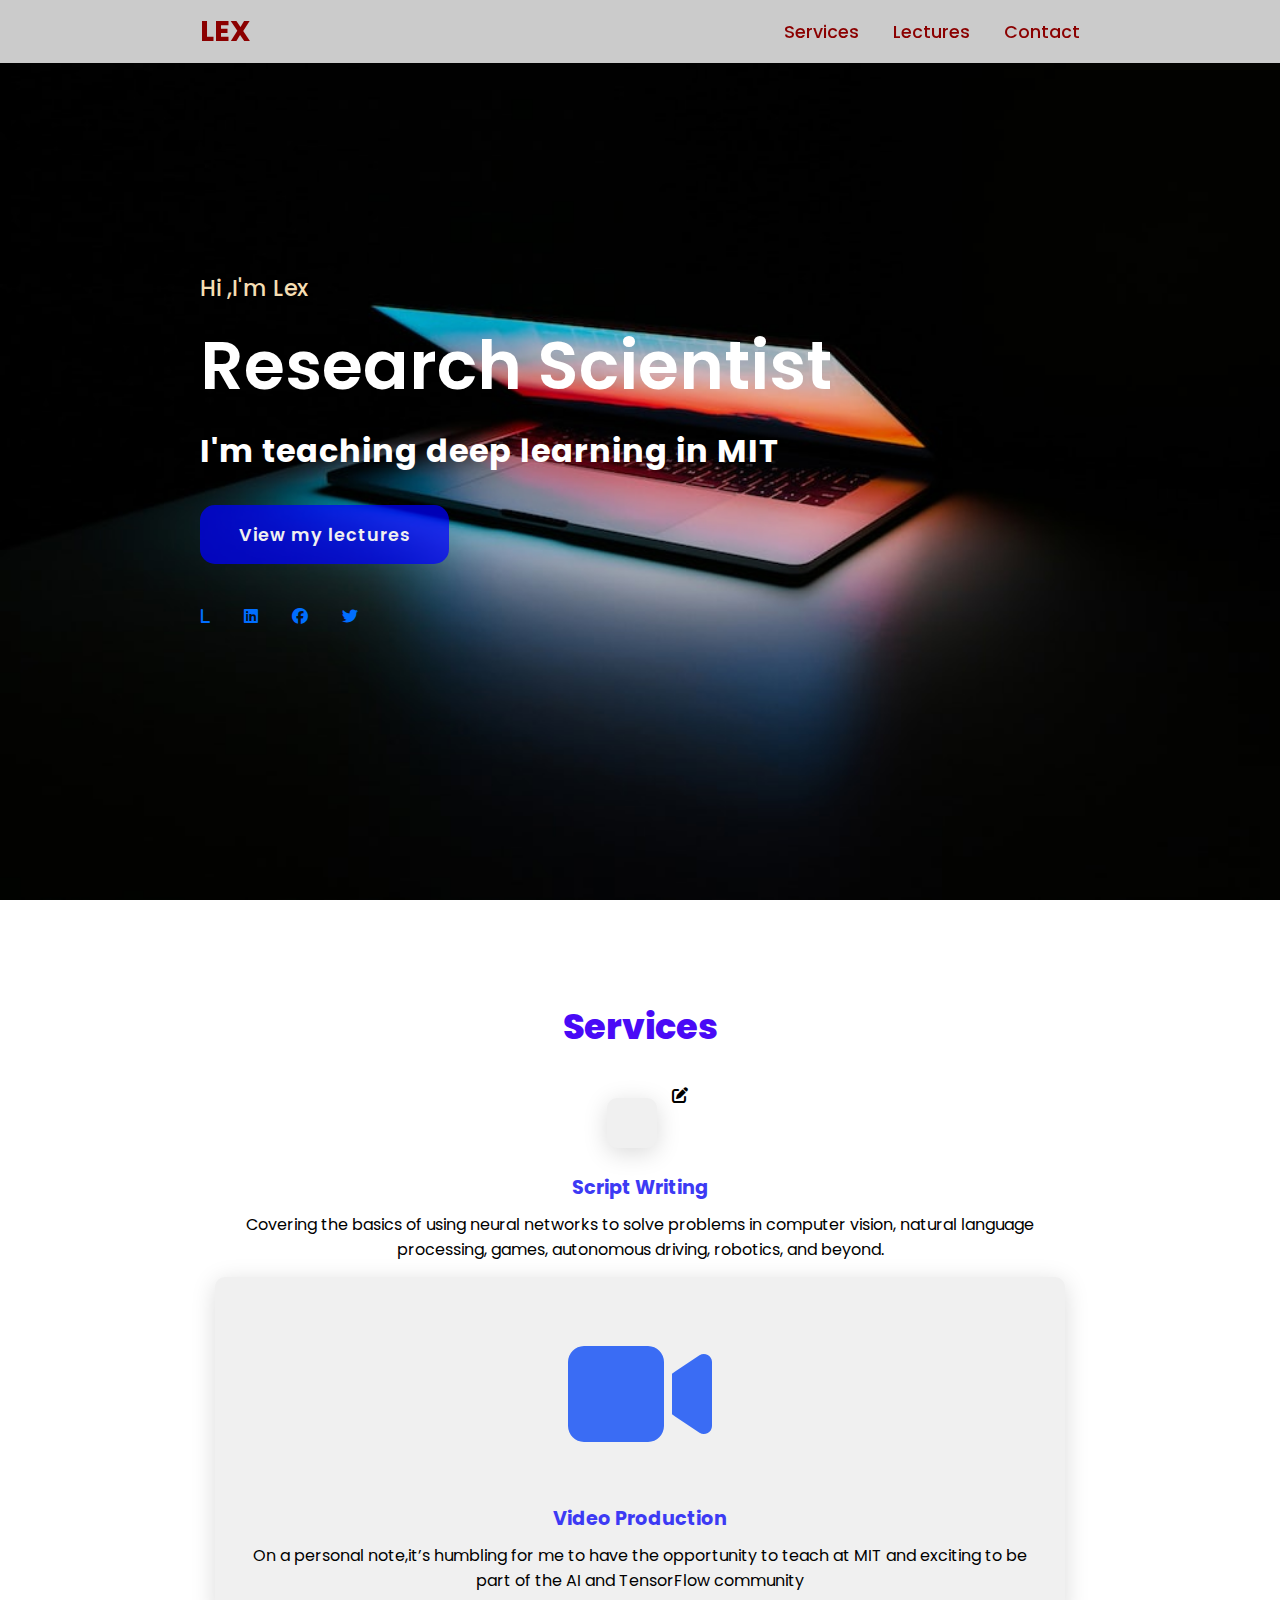
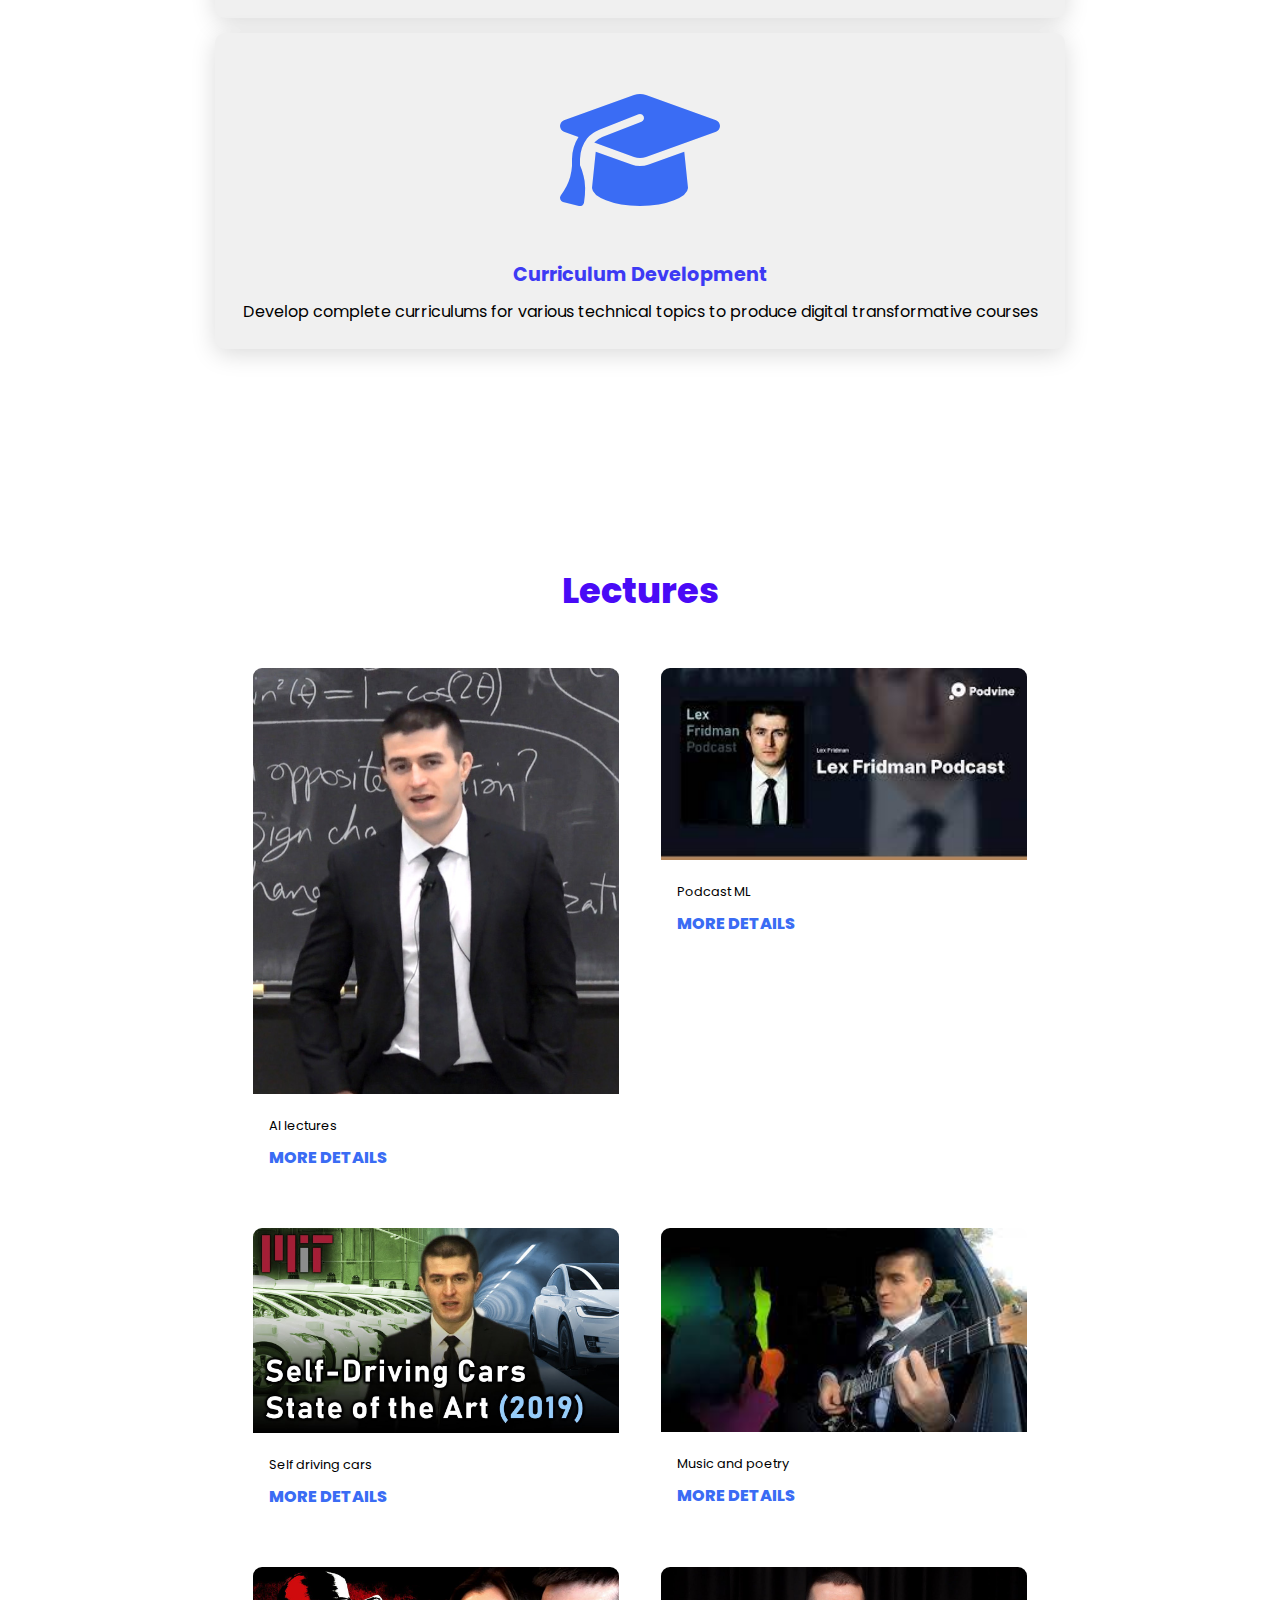
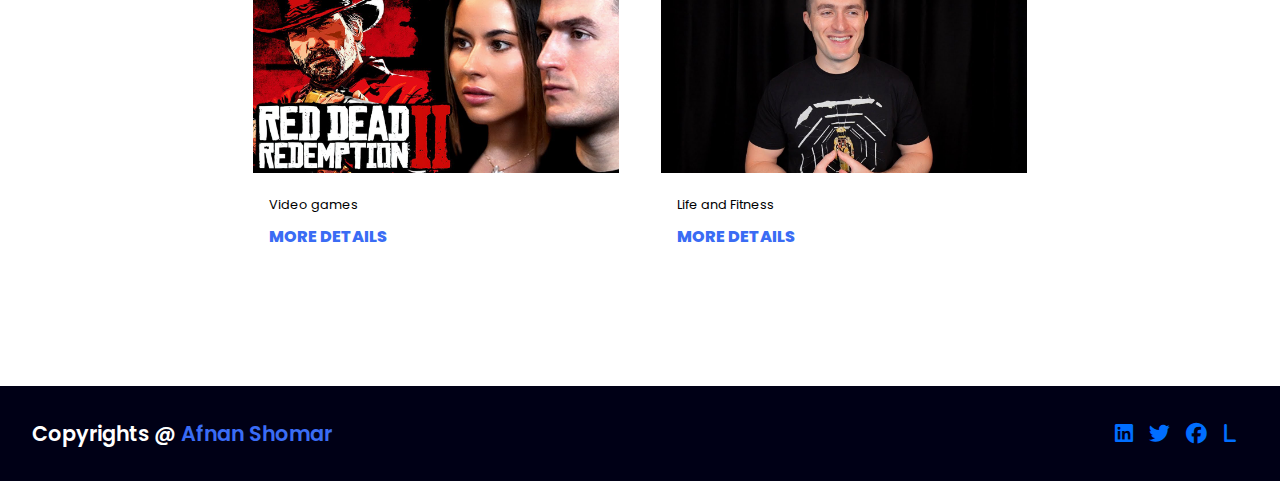
==== index.html @ 2c9d9c90 "upload" ====
<!DOCTYPE html>
<html lang="en">
<head>
    <meta charset="UTF-8">
    <meta http-equiv="X-UA-Compatible" content="IE=edge">
    <meta name="viewport" content="width=device-width, initial-scale=1.0">
    <link rel="stylesheet"href="https://cdnjs.cloudflare.com/ajax/libs/font-awesome/6.4.0/css/all.min.css">
    <link rel="shortcut icon"href="images/lexx.png">
    <link rel="stylesheet" href="style.css">
    
    <title>Lex Fridman</title>
</head>
<body>
  <header>
    <a href="#"class="logo">Lex</a>
<nav class="navigation">
<a href="#services">Services</a>
<a href="#Lectures">Lectures</a>
<a href="contact.html">Contact</a></nav>
</header>
<section class="main">
    <div><h2>Hi ,I'm Lex <br><span>Research Scientist</span></h2>
    <h3>I'm teaching deep learning in MIT </h3>
    <a href="#Lectures" class="main-btn"> View my lectures</a>
    <div class="social-icons">
        <a href="https://lexfridman.com/"><i class="fa-solid fa-l"></i></a>
        <a href="https://www.linkedin.com/in/lexfridman/"><i class="fa-brands fa-linkedin"></i></a>
        <a href="https://www.facebook.com/lexfridman/"><i class="fa-brands fa-facebook"></i></a>
        <a href="https://twitter.com/LexFridman"><i class="fa-brands fa-twitter"></i></a>
    </div>


    </div>

</section>
<section class="cards" id="services">
    <h2 class="title">Services</h2>
    <div class="content">
        <div class="card"></div>
        <div class="icon">
            <i class="fas fa-edit"></i> 
        </div>
        <div class="info">
            <h3>Script Writing</h3>
            <p>Covering the basics of using neural networks to solve problems in computer vision, natural language processing, games, autonomous driving, robotics, and beyond.</p>
        </div>
    </div>
    <div class="card">
        <div class="icon">
            <i class="fas fa-video"></i>
        </div>
        <div class="info">
            <h3>Video Production</h3>
            <p>On a personal note,it’s humbling for me to have the opportunity to teach at MIT and exciting to be part of the AI and TensorFlow community</p>
        </div>
    </div>
    <div class="card">
        <div class="icon">
            <i class="fas fa-graduation-cap"></i>
        </div>
        <div class="info">
            <h3>Curriculum Development</h3>
            <p>Develop complete curriculums for various technical topics to produce digital transformative courses</p>
        </div>
    </div>
</div>


</section>


<section class="Lectures" id="Lectures">
    <h2 class="title">Lectures</h2>
    <div class="content">
        <div class="project-card">
            <div class="project-image">
                <img src="images/work1.jpg" />
            </div>
            <div class="project-info">
                <p class="project-category">AI lectures</p>
                <strong class="project-title">
                    <!-- <span></span> -->
                    <a href="https://www.youtube.com/watch?v=O5xeyoRL95U&list=PLe8HThjUpqadLD-AewSKkhAyW5Nr4Yq4Z" class="more-details">More details</a>
                </strong>
            </div>
        </div>
        <div class="project-card">
            <div class="project-image">
                <img src="images/work2.jpg" />
            </div>
            <div class="project-info">
                <p class="project-category">Podcast ML</p>
                <strong class="project-title">
                    <!-- <span></span> -->
                    <a href="https://www.youtube.com/watch?v=cLVdsZ3I5os&list=PLrAXtmErZgOdP_8GztsuKi9nrraNbKKp4" class="more-details">More details</a>
                </strong>
            </div>
        </div>
        <div class="project-card">
            <div class="project-image">
                <img src="images/work3.jpg" />
            </div>
            <div class="project-info">
                <p class="project-category">Self driving cars</p>
                <strong class="project-title">
                    <!-- <span></span> -->
                    <a href="https://www.youtube.com/watch?v=sRxaMDDMWQQ&list=PLrAXtmErZgOeY0lkVCIVafdGFOTi45amq" class="more-details">More details</a>
                </strong>
            </div>
        </div>
        <div class="project-card">
            <div class="project-image">
                <img src="images/work4.jpg" />
            </div>
            <div class="project-info">
                <p class="project-category">Music and poetry</p>
                <strong class="project-title">
                    <!-- <span></span> -->
                    <a href="https://www.youtube.com/watch?v=fCLI6kxFFTE" class="more-details">More details</a>
                </strong>
            </div>
        </div>
        <div class="project-card">
            <div class="project-image">
                <img src="images/work5.jpg" />
            </div>
            <div class="project-info">
                <p class="project-category">Video games</p>
                <strong class="project-title">
                    <!-- <span></span> -->
                    <a href="https://www.youtube.com/watch?v=U6-TaGK_d4o&list=PLrAXtmErZgOfXmaudW0m53z6sKSEzSXb-" class="more-details">More details</a>
                </strong>
            </div>
        </div>
        <div class="project-card">
            <div class="project-image">
                <img src="images/work6.jpg" />
            </div>
            <div class="project-info">
                <p class="project-category">Life and Fitness</p>
                <strong class="project-title">
                    <!-- <span></span> -->
                    <a href="https://www.youtube.com/watch?v=0m3hGZvD-0s&list=PLrAXtmErZgOe9yLXwWFRO4UMHN1s3GXIk"class="more-details">More details</a>
                </strong>
            </div>
        </div>
    </div>
</section>

<!-- <section class="cards contact" id="contact">
    <h2 class="title">Let's work together</h2>
    <div class="content">
        <div class="card">
            <div class="icon">
                <i class="fas fa-phone"></i>
            </div>
            <div class="info">
                <h3>Phone</h3>
                <p>+970595800892</p>
            </div>
        </div>
        <div class="card">
            <div class="icon">
                <i class="fas fa-envelope"></i>
            </div>
            <div class="info">
                <h3>Email</h3>
                <p>afnan@gmail.com</p>
            </div>
        </div>
    </div>
</section> -->

<footer class="footer">
    <p class="footer-title">Copyrights @ <span>Afnan Shomar</span></p>
    <div class="social-icons">
        <a href="https://www.linkedin.com/in/lexfridman/"><i class="fab fa-linkedin"></i></a>
        <a href="https://twitter.com/LexFridman"><i class="fab fa-twitter"></i></a>
        <a href="https://www.facebook.com/lexfridman/"><i class="fab fa-facebook"></i></a>
        <a href="https://lexfridman.com/"><i class="fa-solid fa-l"></i></a>
    </div>
</footer>

 

</body>
</html>
---- style.css ----
@import url("https://fonts.googleapis.com/css2?family=Poppins:ital,wght@0,100;0,200;0,300;0,400;0,500;0,600;0,700;0,800;0,900;1,100;1,200;1,300;1,400;1,500;1,600;1,700;1,800;1,900&display=swap");
* {
  font-family: "Poppins", sans-serif;
  margin: 0;
  padding: 0;
  box-sizing: border-box;
  scroll-behavior: smooth;
}
header {
  background-color: #f0f0f0d8;
  width: 100%;
  position: fixed;
  z-index: 999;
  display: flex;
  justify-content: space-between;
  align-items: center;
  padding: 10px 200px;
}
.logo {
  text-decoration: none;
  color: darkred;
  text-transform: uppercase;
  font-weight: 700;
  font-size: 1.8em;
}
.navigation a {
  color: darkred;
  text-decoration: none;
  font-size: 1.1em;
  font-weight: 500;
  padding-left: 30px;
}
.navigation a:hover {
  color: darkblue;
}
section {
  padding: 100px 200px;
}
.main {
  width: 100%;
  min-height: 100vh;
  display: flex;
  align-items: center;
  background: url(images/fridman.jpg) no-repeat;
  background-size: cover;
  background-position: center;
  background-attachment: fixed;
  background-color: aliceblue;
  background-image: m;
}
.main h2 {
  color: wheat;
  font-size: 1.4em;
  font-weight: 500;
}
.main h2 span {
  display: inline-block;
  margin-top: 10px;
  color: white;
  font-size: 3em;
  font-weight: 600;
}
.main h3 {
  color: white;
  font-size: 2em;
  font-weight: 700;
  letter-spacing: 1px;
  margin-top: 10px;
  margin-bottom: 30px;
}
.main-btn {
  color: #f0f0f0;
  background-color: rgba(0, 0, 255, 0.712);
  text-decoration: none;
  font-size: 1.1em;
  font-weight: 600;
  display: inline-block;
  padding: 0.9375em 2.1875em;
  letter-spacing: 1px;
  border-radius: 15px;
  margin-bottom: 40px;
  transition: 0.7 ease;
}
.main-btn:hover {
  background-color: #0a49f6;
  transform: scale(1.1);
}
.social-icons a {
  color: rgb(0, 110, 255);
  font-size: 1.7;
  padding-right: 30px;
  text-decoration: none;
}
.title {
  display: flex;
  justify-content: center;
  color: #490af6;
  font-size: 2.2em;
  font-weight: 800;
  margin-bottom: 30px;
}
.content {
  display: flex;
  justify-content: center;
  flex-direction: row;
  flex-wrap: wrap;
}
.card {
  background-color: #f0f0f0;
  width: 21.25 em;
  box-shadow: 0 5px 25px rgba(1 1 1 / 15%);
  border-radius: 10px;
  padding: 25px;
  margin: 15px;
  transition: 0.7s ease;
}
.card:hover {
  transform: scale(1.1);
}

.card .icon {
  color: #3a6cf4;
  font-size: 8em;
  text-align: center;
}

.info {
  text-align: center;
}

.info h3 {
  color: #3d3af4;
  font-size: 1.2em;
  font-weight: 700;
  margin: 10px;
}
.projects {
  background-color: #000016;
}

.projects .content {
  margin-top: 30px;
}

.project-card {
  background-color: #fff;
  border: 1px solid #fff;
  min-height: 14em;
  width: 23em;
  overflow: hidden;
  border-radius: 10px;
  margin: 20px;
  transition: 0.7s ease;
}

.project-card:hover {
  transform: scale(1.1);
}

.project-card:hover .project-image {
  opacity: 0.9;
}

.project-image img {
  width: 100%;
}

.project-info {
  padding: 1em;
}

.project-category {
  font-size: 0.8em;
  color: #000;
}

.project-title {
  display: flex;
  justify-content: space-between;
  text-transform: uppercase;
  font-weight: 800;
  margin-top: 10px;
}

.more-details {
  text-decoration: none;
  color: #3a6cf4;
}
.more-details:hover {
  color: #601cfc;
}

.contact .icon {
  font-size: 4.5em;
}

.contact .info h3 {
  color: #000;
}

.contact .info p {
  font-size: 1.5em;
}

.footer {
  background-color: #000016;
  color: #fff;
  padding: 2em;
  display: flex;
  justify-content: space-between;
}

.footer-title {
  font-size: 1.3em;
  font-weight: 600;
}

.footer-title span {
  color: #3a6cf4;
}

.footer .social-icons a {
  font-size: 1.3em;
  padding: 0 12px 0 0;
}

form {
  display: flex;
  flex-direction: column;
  max-width: 500px;
  margin: 0 auto;
}

label {
  font-weight: bold;
  margin-bottom: 10px;
}

input[type="text"],
input[type="email"],
textarea {
  padding: 10px;
  border: 1px solid #ccc;
  border-radius: 5px;
  margin-bottom: 20px;
}

input[type="submit"] {
  background-color: #4caf50;
  color: white;
  padding: 10px 20px;
  border: none;
  border-radius: 5px;
  cursor: pointer;
}

input[type="submit"]:hover {
  background-color: #3e8e41;
}

@media (max-width: 1023px) {
  header {
    padding: 12px 20px;
  }

  .navigation a {
    padding-left: 10px;
  }

  .title {
    font-size: 1.8em;
  }

  section {
    padding: 80px 20px;
  }

  .main-content h2 {
    font-size: 1em;
  }

  .main-content h3 {
    font-size: 1.6em;
  }

  .content {
    flex-direction: column;
    align-items: center;
  }
  form {
    max-width: 100%;
  }

  input[type="text"],
  input[type="email"],
  textarea {
    width: 100%;
  }
}
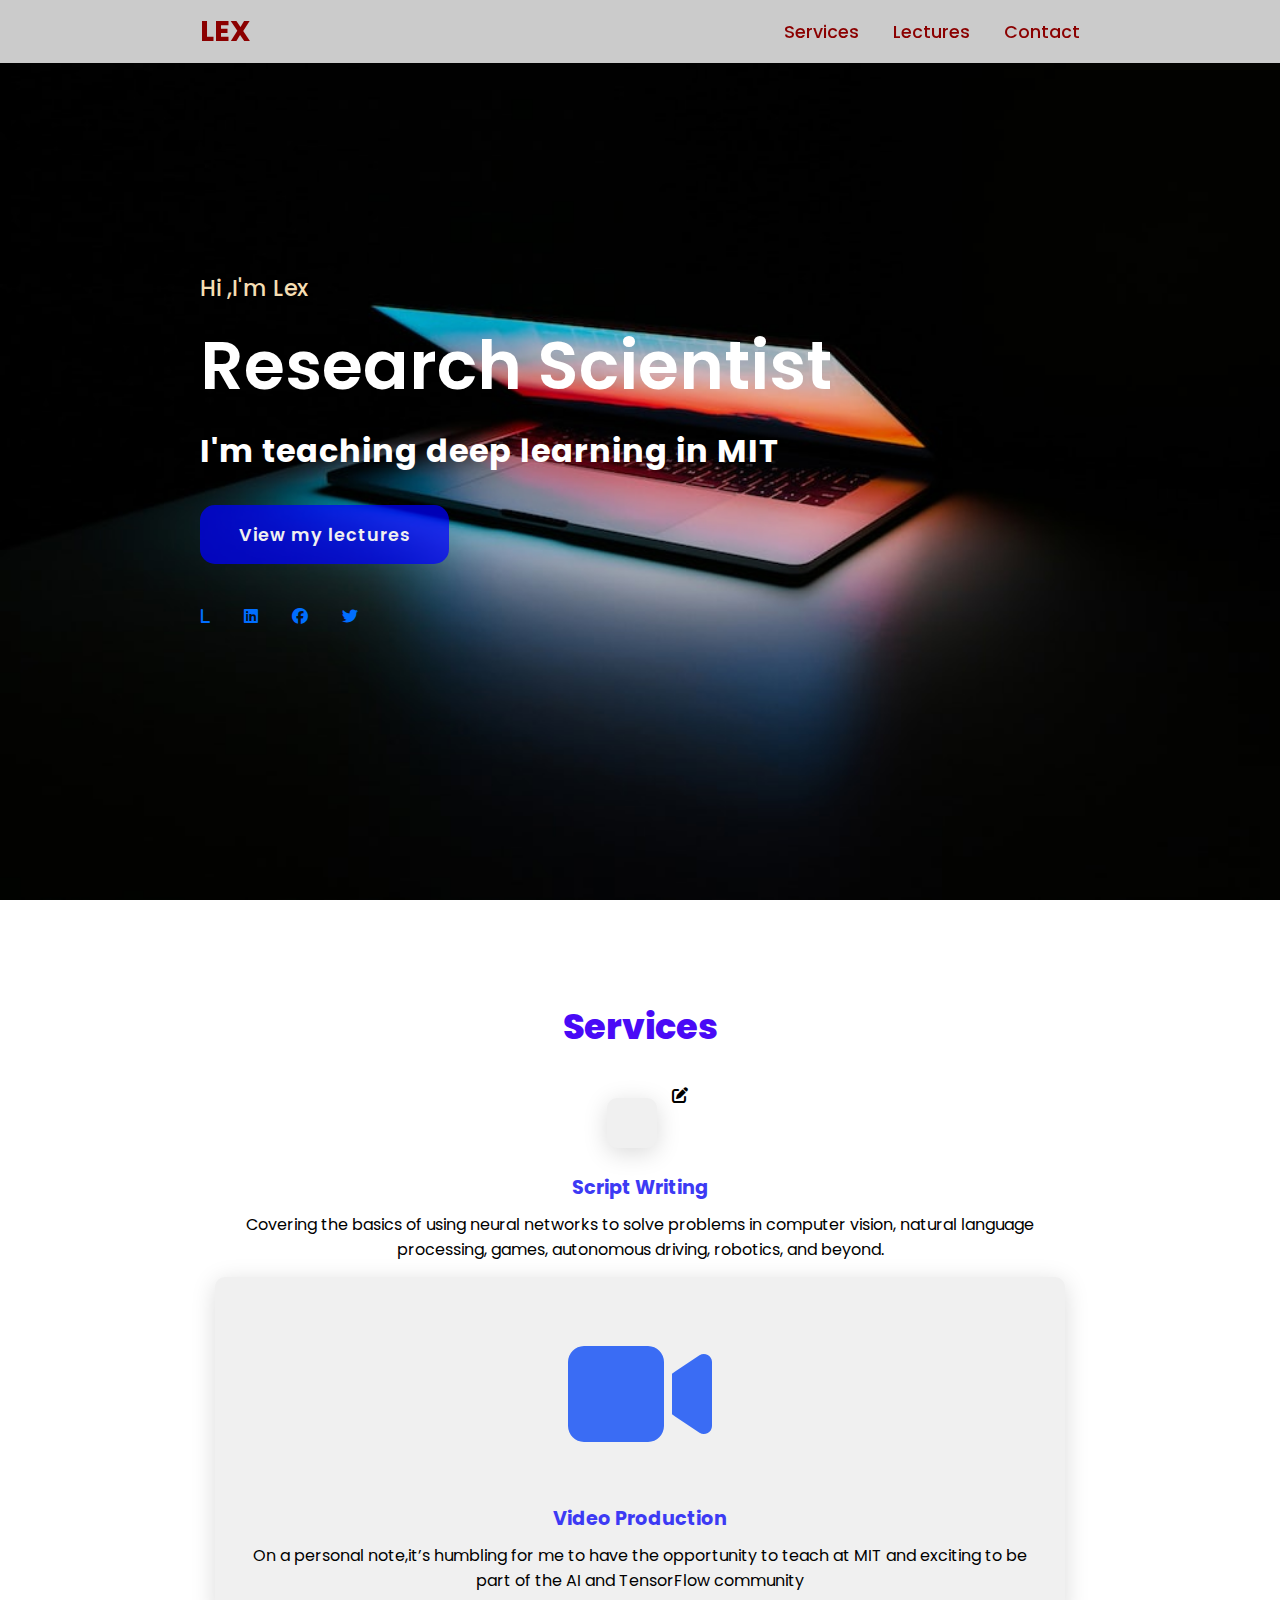
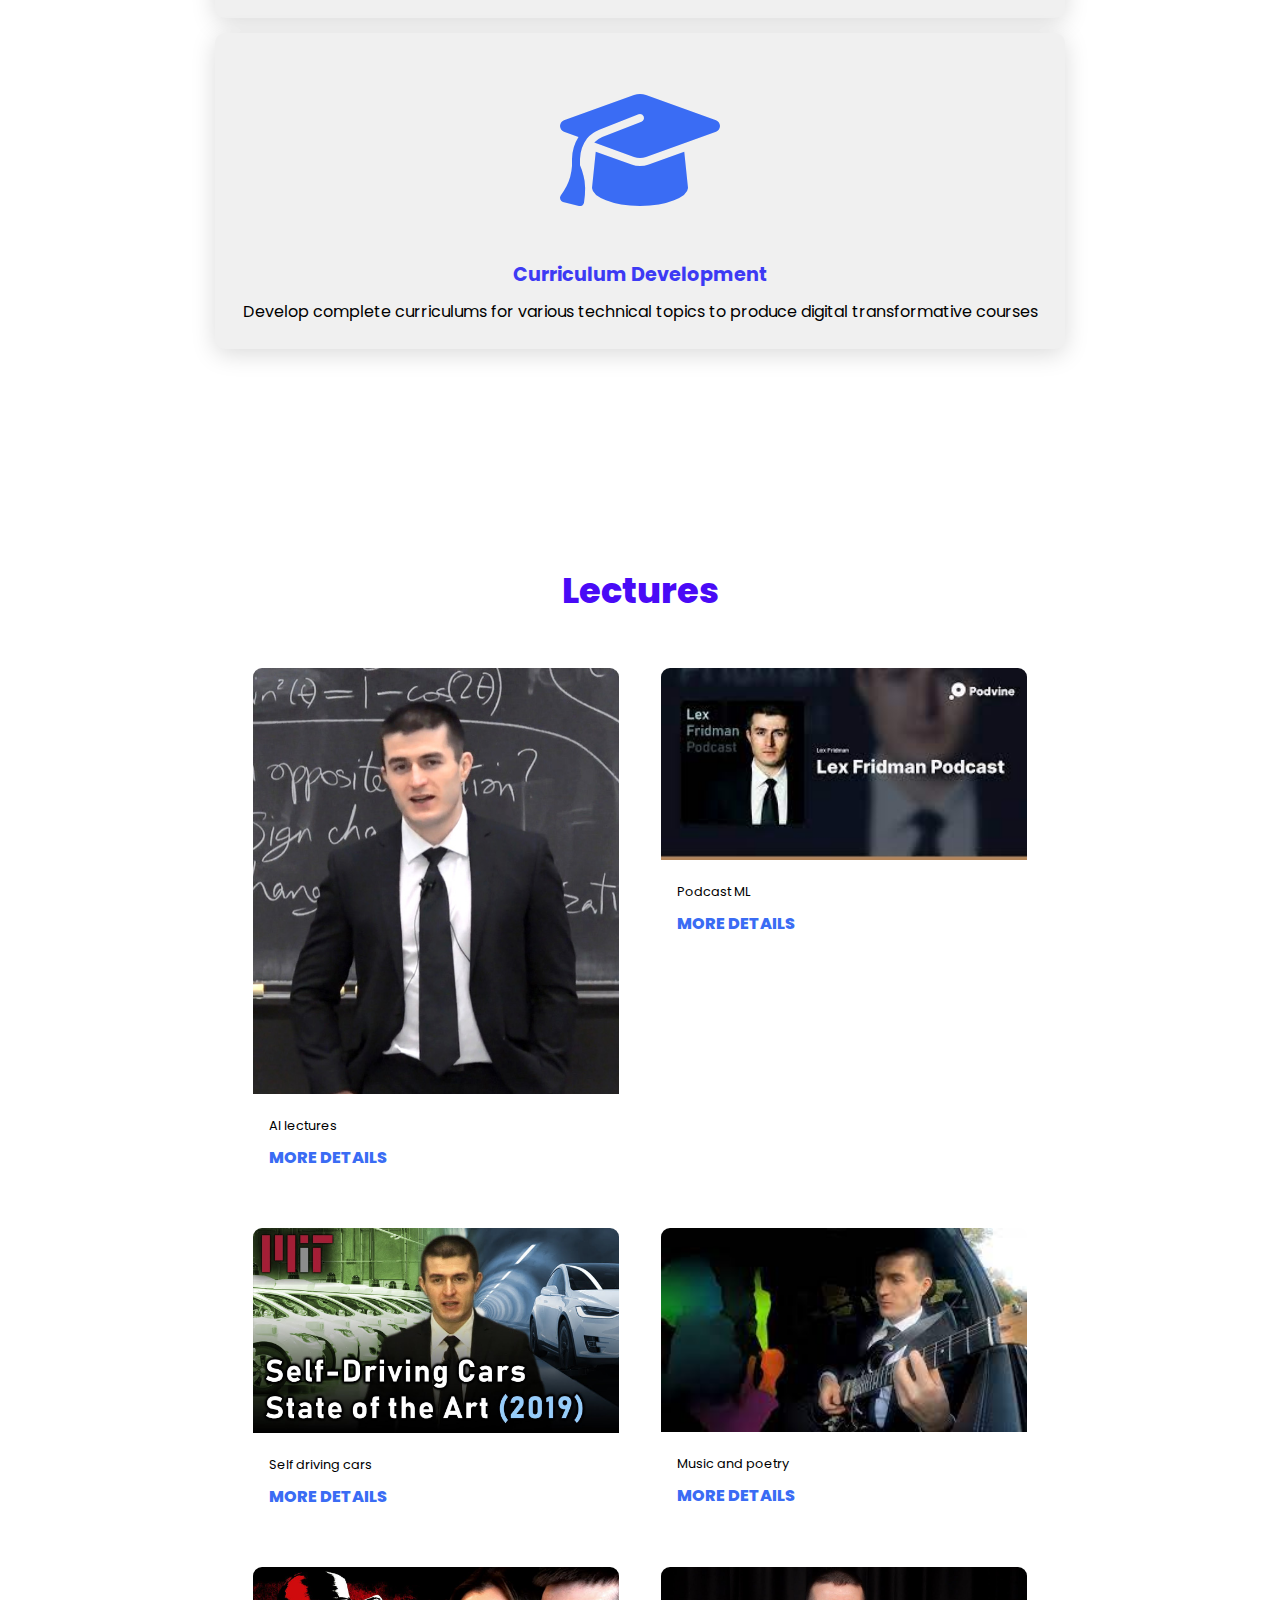
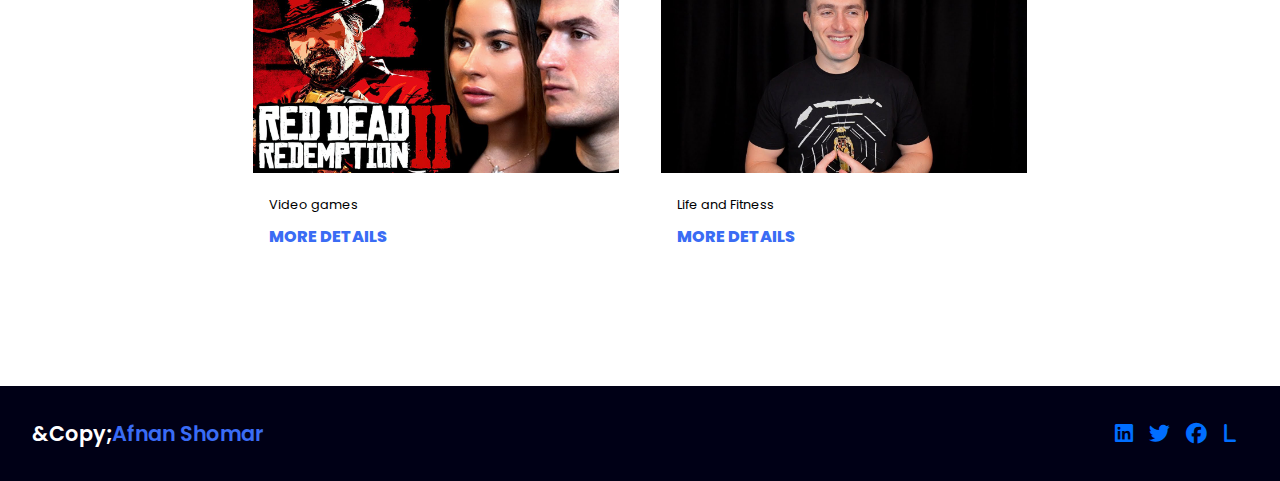
==== commit 3f415591: "Update index.html" ====
--- a/index.html
+++ b/index.html
@@ -172,7 +172,7 @@
 </section> -->
 
 <footer class="footer">
-    <p class="footer-title">Copyrights @ <span>Afnan Shomar</span></p>
+    <p class="footer-title">&Copy;<span>Afnan Shomar</span></p>
     <div class="social-icons">
         <a href="https://www.linkedin.com/in/lexfridman/"><i class="fab fa-linkedin"></i></a>
         <a href="https://twitter.com/LexFridman"><i class="fab fa-twitter"></i></a>
@@ -184,4 +184,4 @@
  
 
 </body>
-</html>+</html>
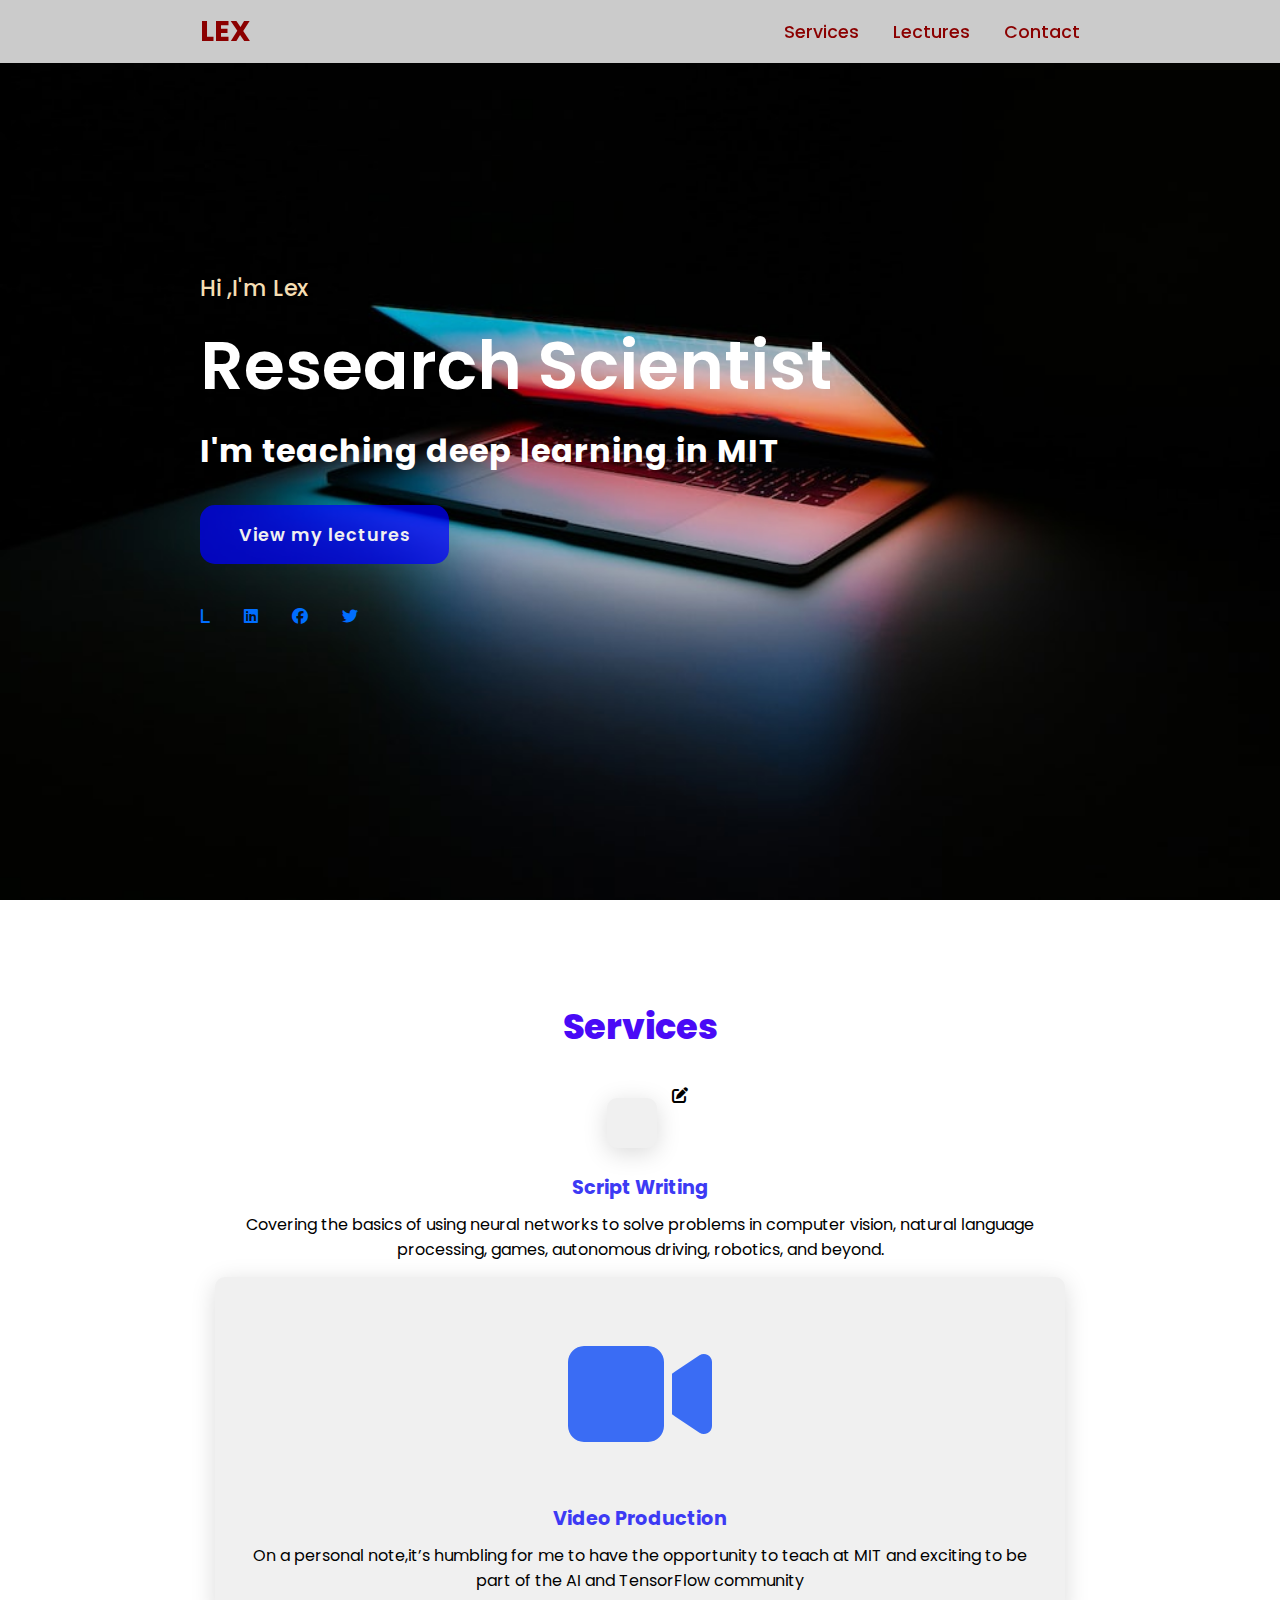
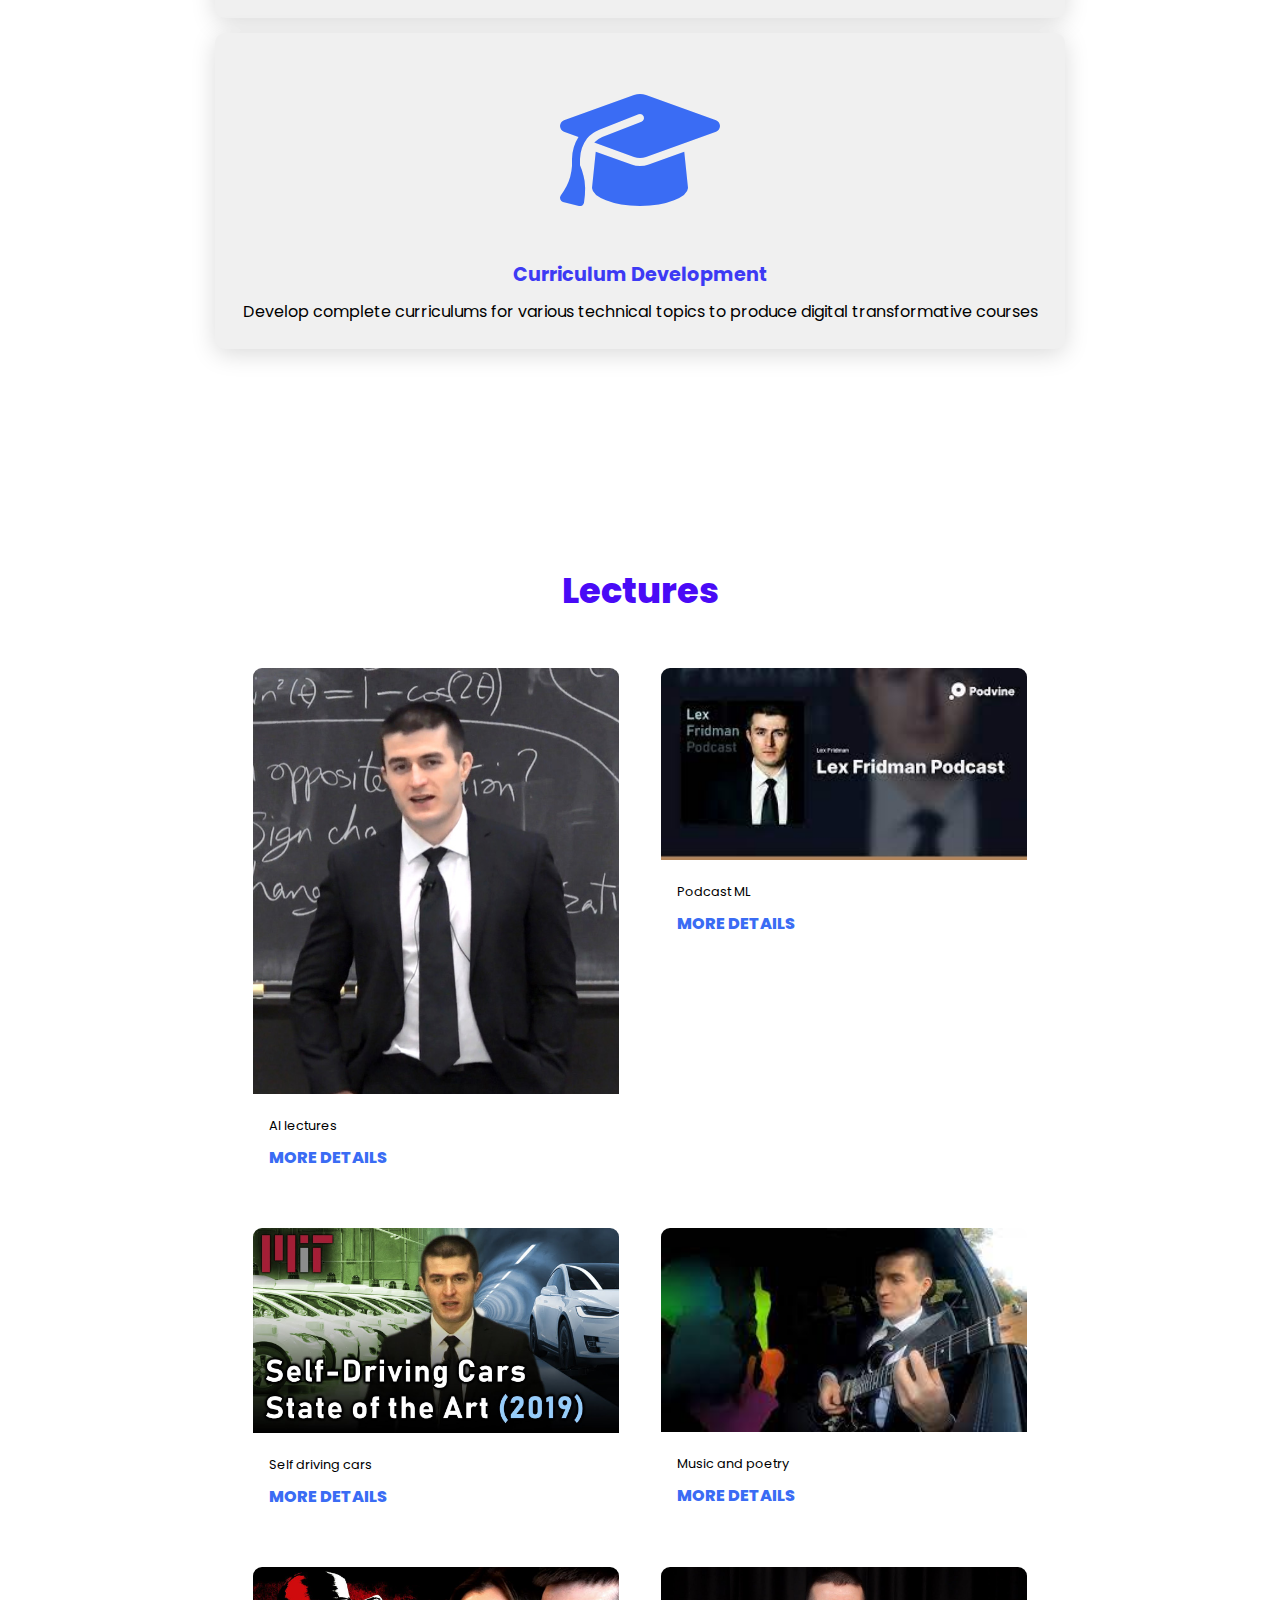
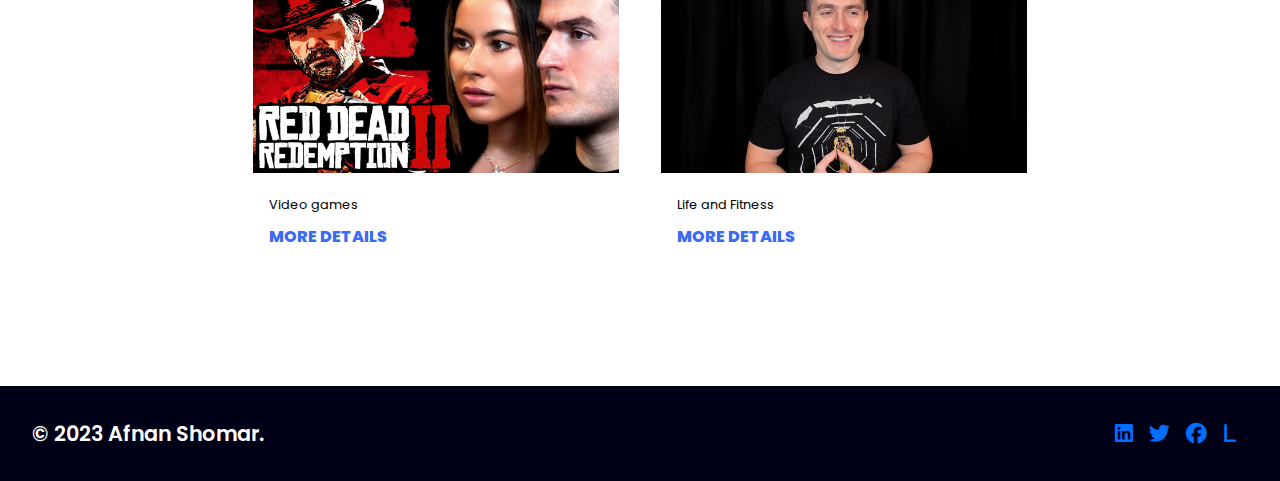
==== commit 13c11b7a: "Update index.html" ====
--- a/index.html
+++ b/index.html
@@ -172,7 +172,8 @@
 </section> -->
 
 <footer class="footer">
-    <p class="footer-title">&Copy;<span>Afnan Shomar</span></p>
+    <p class="footer-title">&copy; 2023 Afnan Shomar.</p>
+
     <div class="social-icons">
         <a href="https://www.linkedin.com/in/lexfridman/"><i class="fab fa-linkedin"></i></a>
         <a href="https://twitter.com/LexFridman"><i class="fab fa-twitter"></i></a>
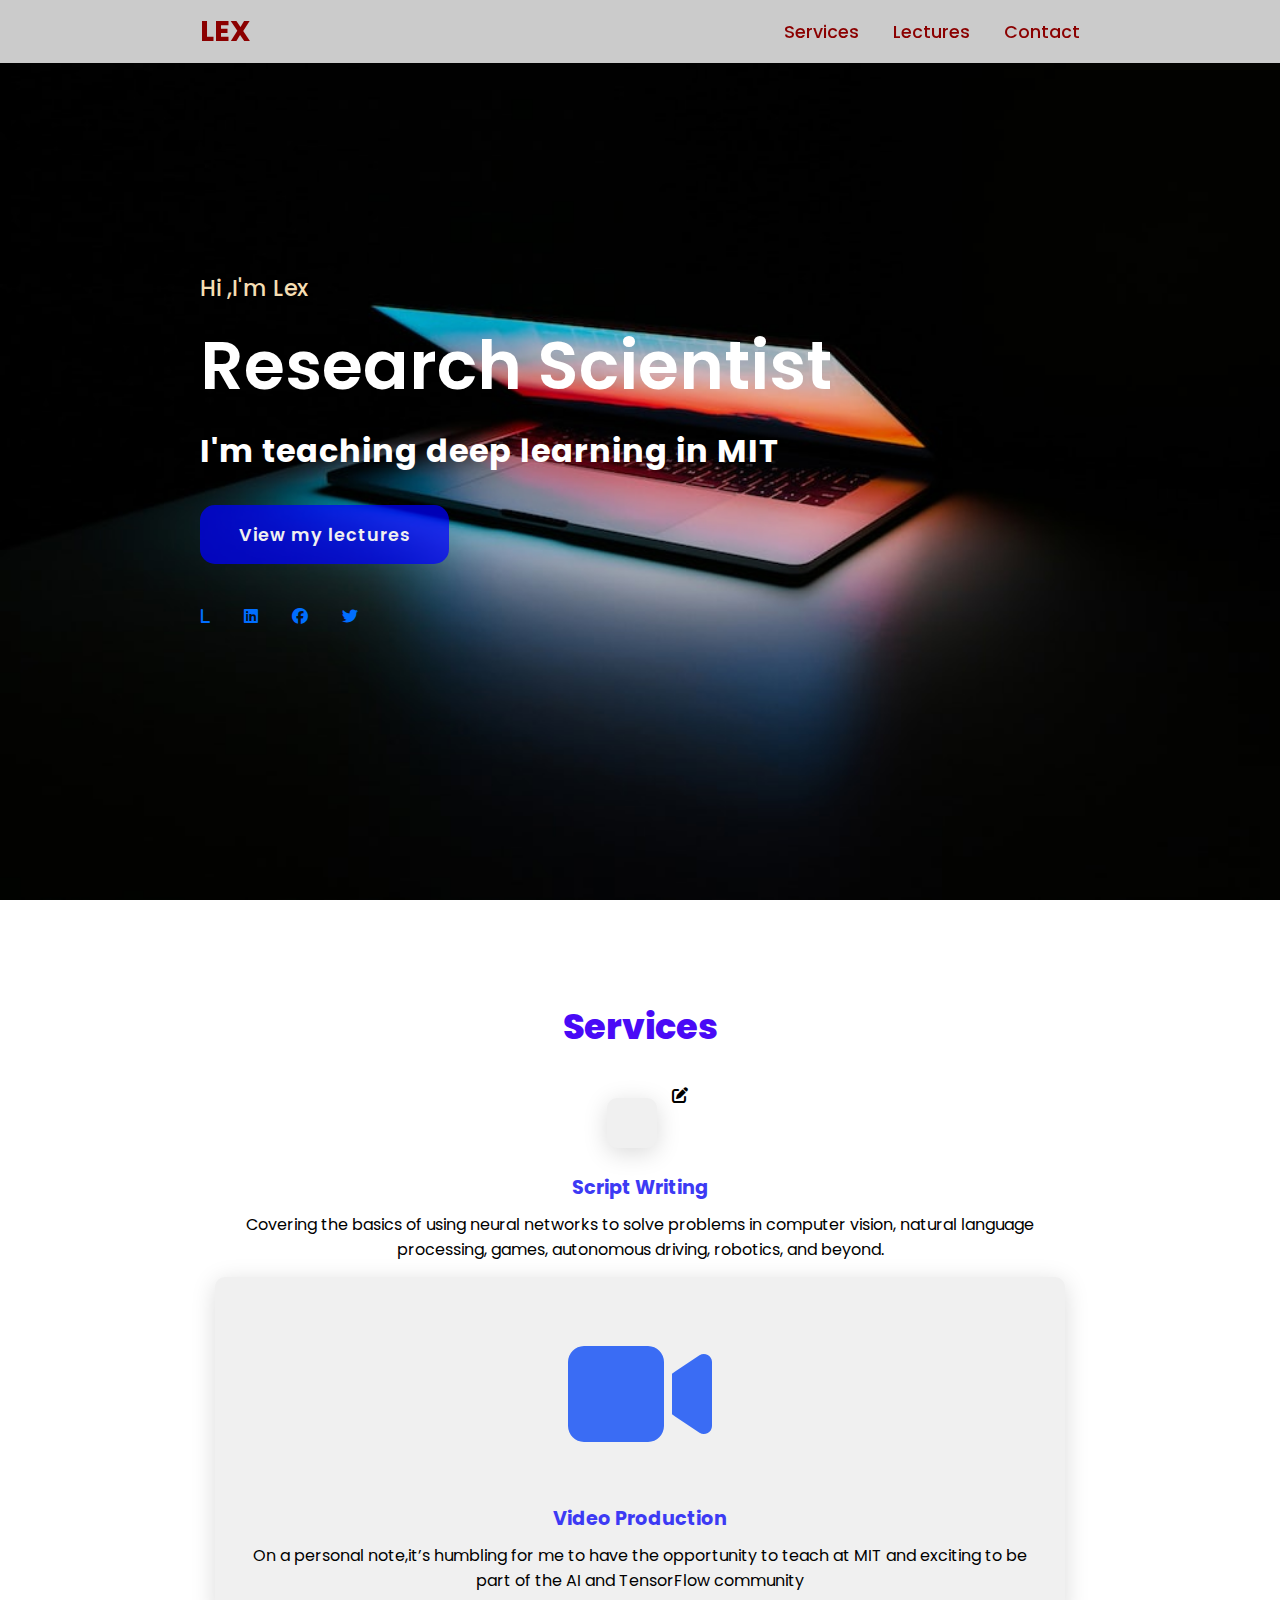
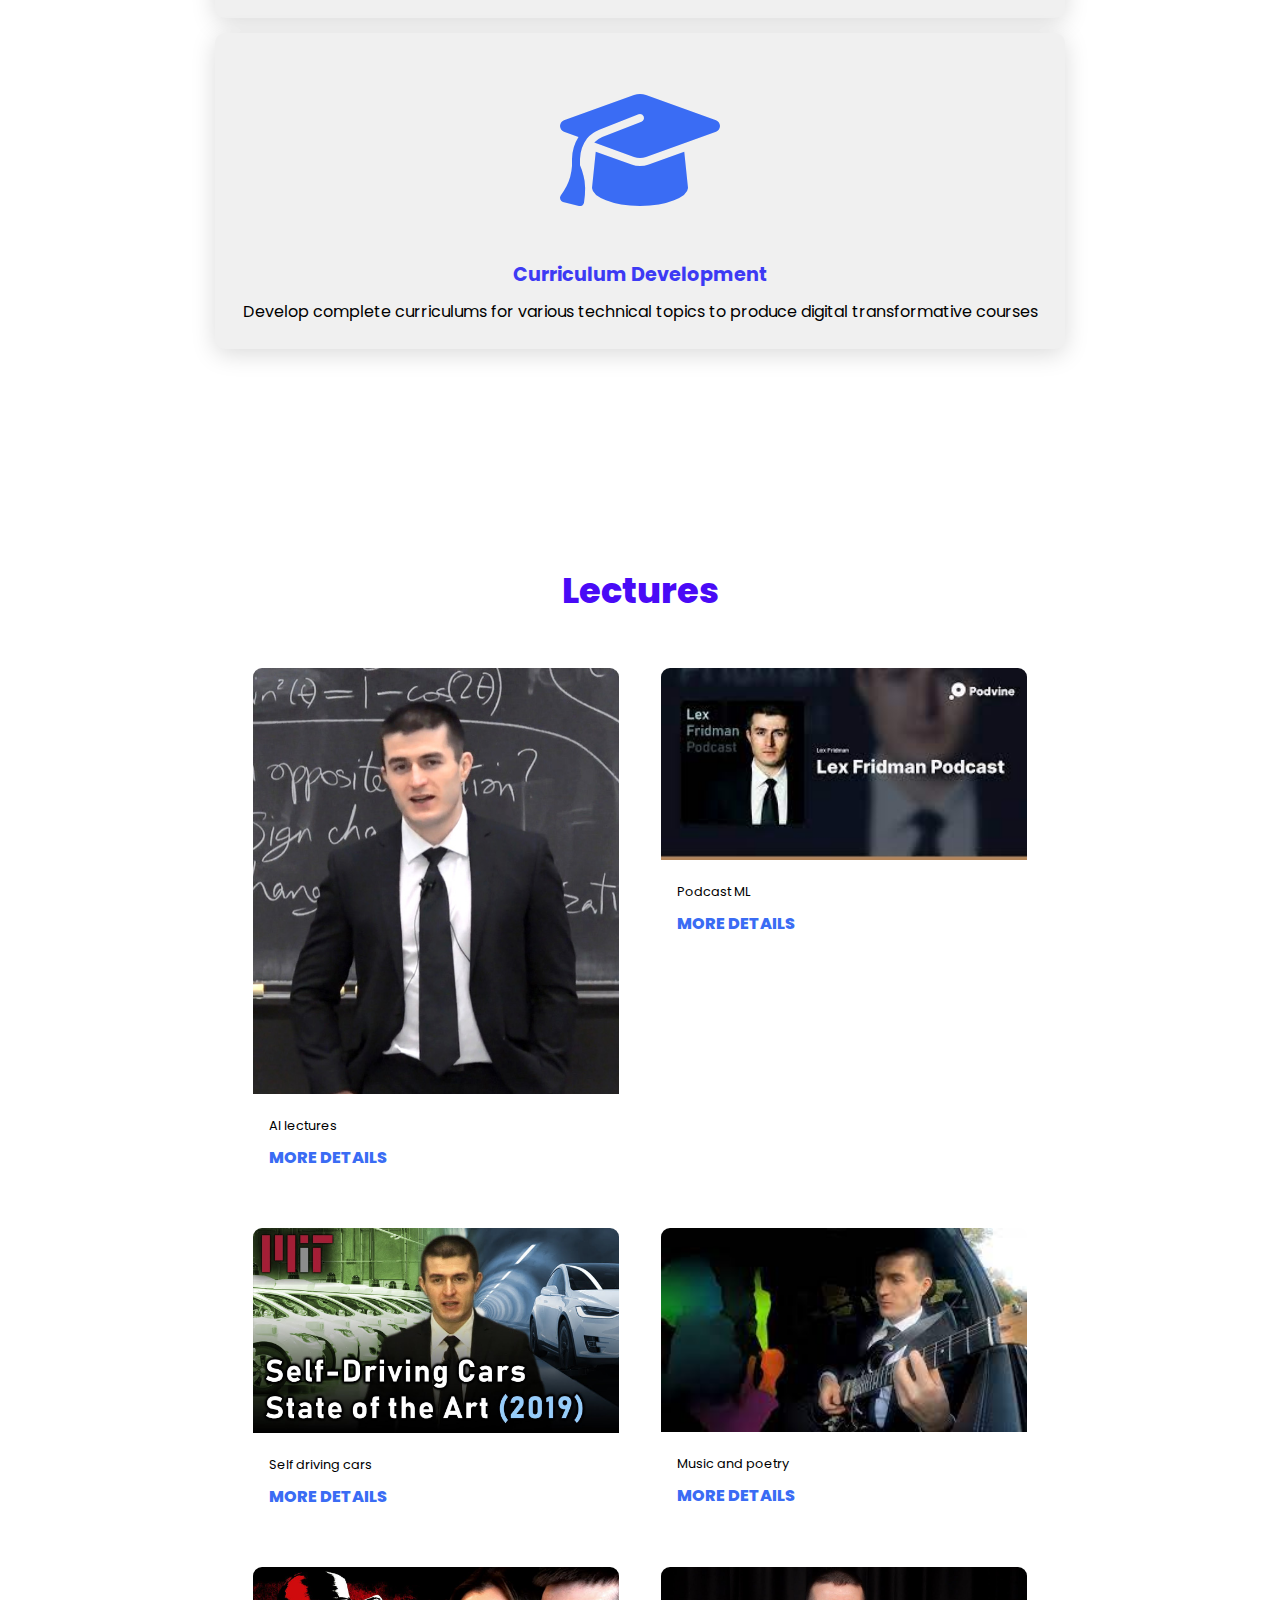
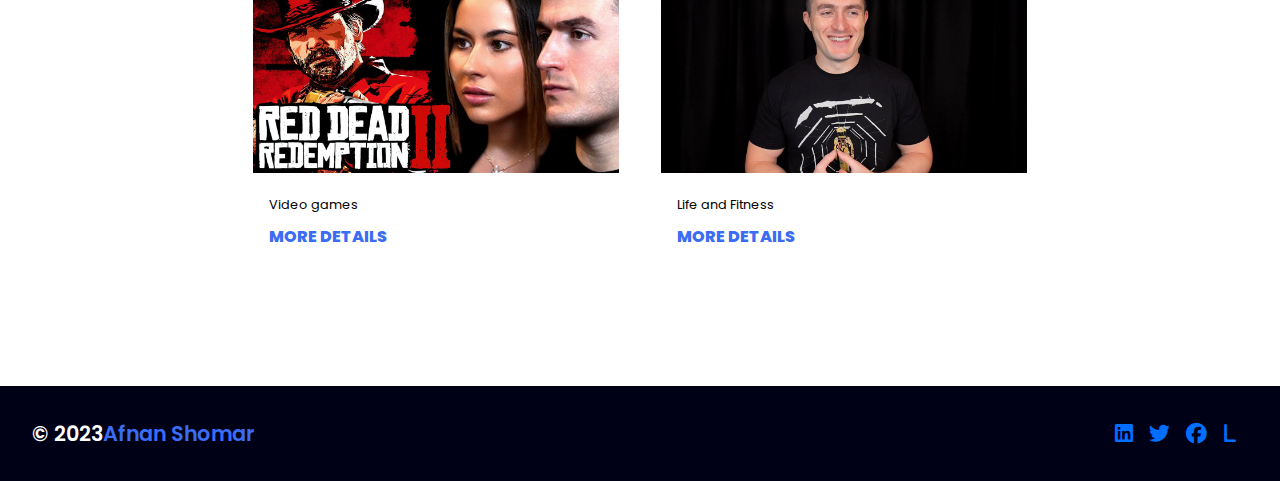
==== commit 2b396472: "Merge branch 'main' of https://github.com/afnanshomar/FinalProject" ====
--- a/index.html
+++ b/index.html
@@ -172,8 +172,7 @@
 </section> -->
 
 <footer class="footer">
-    <p class="footer-title">&copy; 2023 Afnan Shomar.</p>
-
+    <p class="footer-title">&COPY; 2023<span>Afnan Shomar</span></p>
     <div class="social-icons">
         <a href="https://www.linkedin.com/in/lexfridman/"><i class="fab fa-linkedin"></i></a>
         <a href="https://twitter.com/LexFridman"><i class="fab fa-twitter"></i></a>
